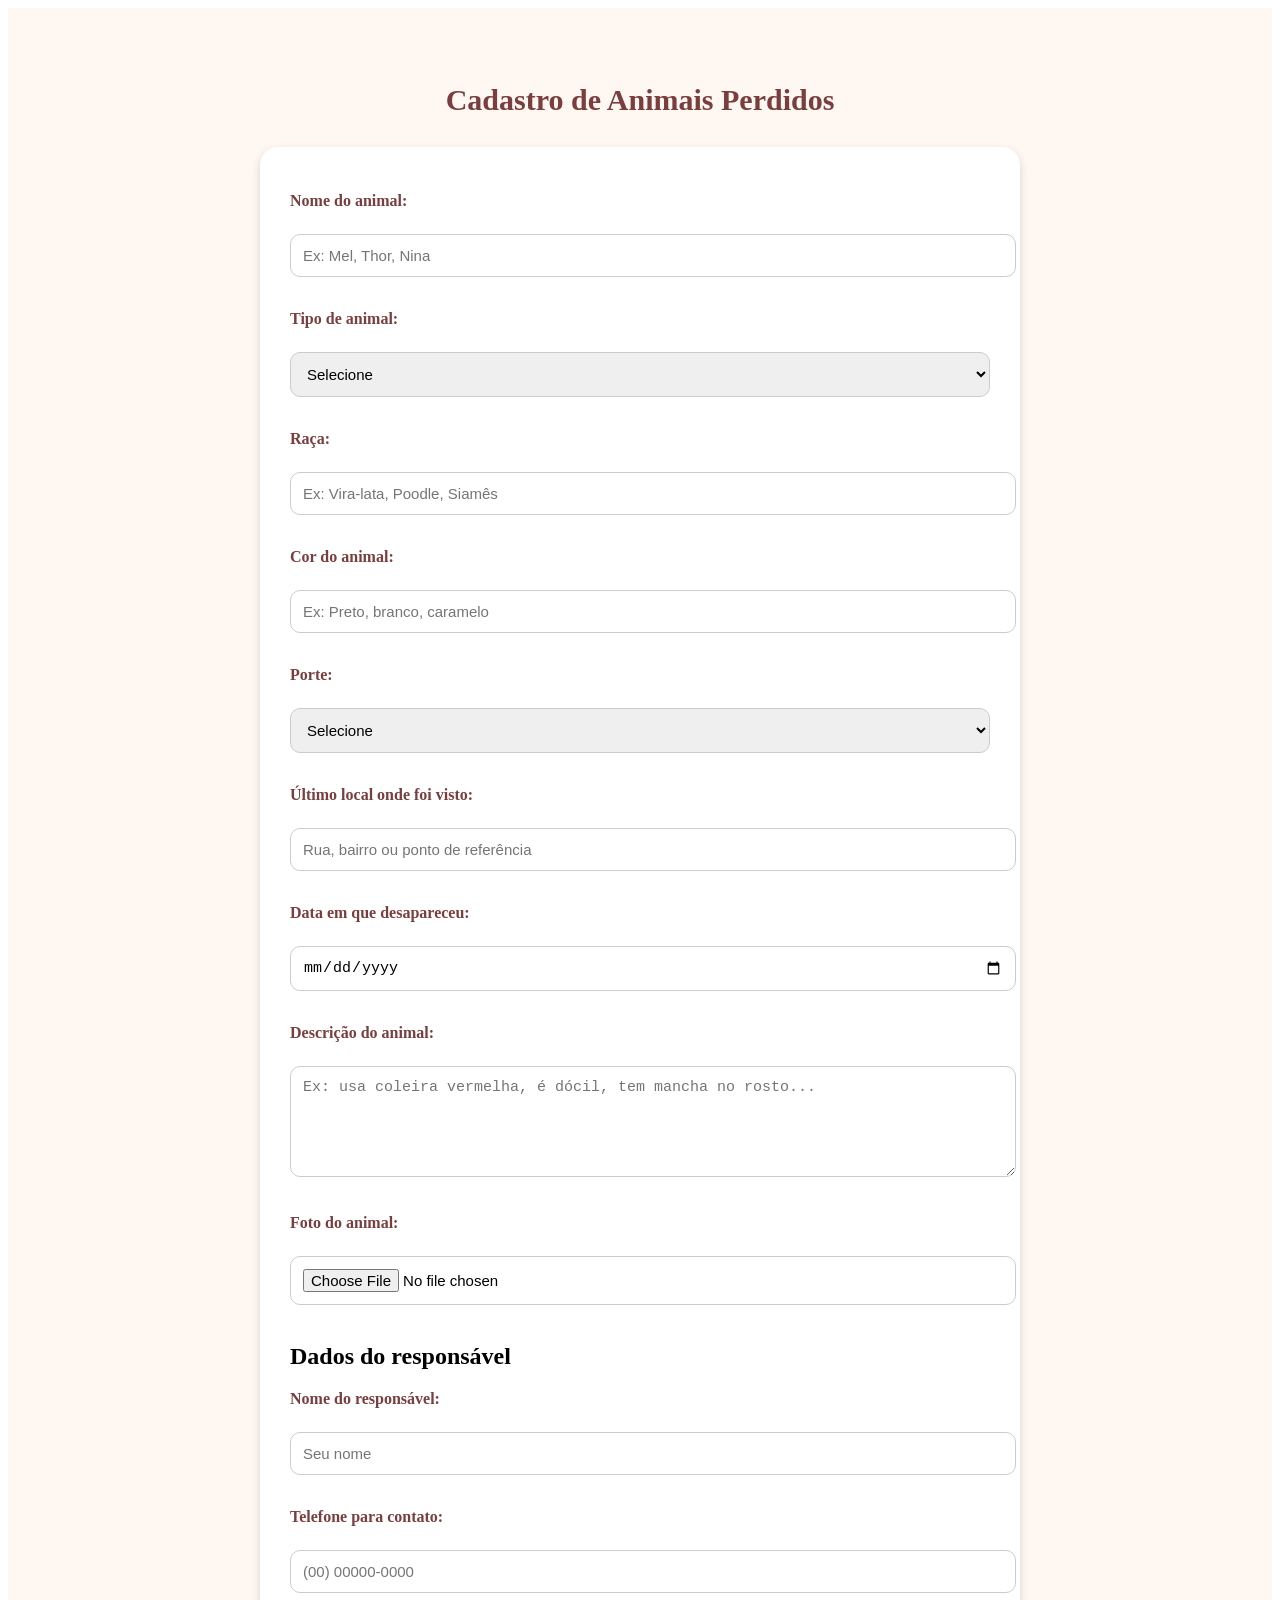
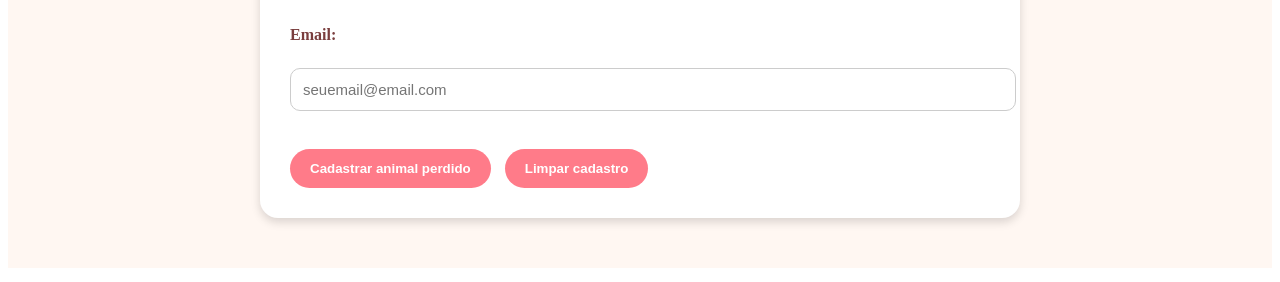
==== cadastro.html @ 894e1637 "pagina inicial e cadastro integrados" ====
<!DOCTYPE html>
<html lang="pt-br">
<head>
    <meta charset="UTF-8">
    <meta name="viewport" content="width=device-width, initial-scale=1.0">
    <link rel="stylesheet" href="cadastro.css">
    <title>Cadastro</title>
</head>
<body>
  <section id="cadastroAnimal">
    <h1>Cadastro de Animais Perdidos</h1>
    <form>
      <div>
        <label for="nomeAnimal">Nome do animal:</label><br>
        <input type="text" id="nomeAnimal" name="nomeAnimal" placeholder="Ex: Mel, Thor, Nina">
      </div>
      <br>
      <div>
        <label for="tipoAnimal">Tipo de animal:</label><br>
        <select id="tipoAnimal" name="tipoAnimal">
          <option value="">Selecione</option>
          <option value="cachorro">Cachorro</option>
          <option value="gato">Gato</option>
          <option value="outro">Outro</option>
        </select>
      </div>
      <br>
      <div>
        <label for="raca">Raça:</label><br>
        <input type="text" id="raca" name="raca" placeholder="Ex: Vira-lata, Poodle, Siamês">
      </div>
      <br>
      <div>
        <label for="cor">Cor do animal:</label><br>
        <input type="text" id="cor" name="cor" placeholder="Ex: Preto, branco, caramelo">
      </div>
      <br>
      <div>
        <label for="porte">Porte:</label><br>
        <select id="porte" name="porte">
          <option value="">Selecione</option>
          <option value="pequeno">Pequeno</option>
          <option value="medio">Médio</option>
          <option value="grande">Grande</option>
        </select>
      </div>
      <br>
      <div>
        <label for="localPerdido">Último local onde foi visto:</label><br>
        <input type="text" id="localPerdido" name="localPerdido" placeholder="Rua, bairro ou ponto de referência">
      </div>
      <br>
      <div>
        <label for="dataPerdido">Data em que desapareceu:</label><br>
        <input type="date" id="dataPerdido" name="dataPerdido">
      </div>
      <br>
      <div>
        <label for="descricao">Descrição do animal:</label><br>
        <textarea id="descricao" name="descricao" rows="5" cols="40" placeholder="Ex: usa coleira vermelha, é dócil, tem mancha no rosto..."></textarea>
      </div>
      <br>
      <div>
        <label for="fotoAnimal">Foto do animal:</label><br>
        <input type="file" id="fotoAnimal" name="fotoAnimal">
      </div>
      <br>
      <h2>Dados do responsável</h2>
      <div>
        <label for="nomeResponsavel">Nome do responsável:</label><br>
        <input type="text" id="nomeResponsavel" name="nomeResponsavel" placeholder="Seu nome">
      </div>

      <br>
      <div>
        <label for="telefone">Telefone para contato:</label><br>
        <input type="tel" id="telefone" name="telefone" placeholder="(00) 00000-0000">
      </div>
      <br>
      <div>
        <label for="email">Email:</label><br>
        <input type="email" id="email" name="email" placeholder="seuemail@email.com">
      </div>
      <br>
      <button type="submit">Cadastrar animal perdido</button>
      <button type="reset">Limpar cadastro</button>
    </form>
  </section>
</body>
---- cadastro.css ----
#cadastroAnimal {
  background-color: #fff7f2;
  padding: 50px 8%;
  text-align: center;
}

#cadastroAnimal h1 {
  color: #7a3e3e;
  font-size: 30px;
  margin-bottom: 30px;
}

#cadastroAnimal form {
  max-width: 700px;
  margin: 0 auto;
  background-color: white;
  padding: 30px;
  border-radius: 18px;
  box-shadow: 0 4px 10px rgba(0, 0, 0, 0.15);
  text-align: left;
}

#cadastroAnimal label {
  font-weight: bold;
  color: #7a3e3e;
  display: block;
  margin-top: 15px;
}

#cadastroAnimal input,
#cadastroAnimal select,
#cadastroAnimal textarea {
  width: 100%;
  padding: 12px;
  margin-top: 6px;
  border: 1px solid #ccc;
  border-radius: 10px;
  font-size: 15px;
}

#cadastroAnimal textarea {
  resize: vertical;
}

#cadastroAnimal button {
  background-color: #ff7b89;
  color: white;
  border: none;
  padding: 12px 20px;
  border-radius: 25px;
  cursor: pointer;
  font-weight: bold;
  margin-top: 20px;
  margin-right: 10px;
}

#cadastroAnimal button:hover {
  background-color: #e85d75;
}

@media (max-width: 768px) {
  #cadastroAnimal form {
    width: 95%;
    padding: 20px;
  }
}
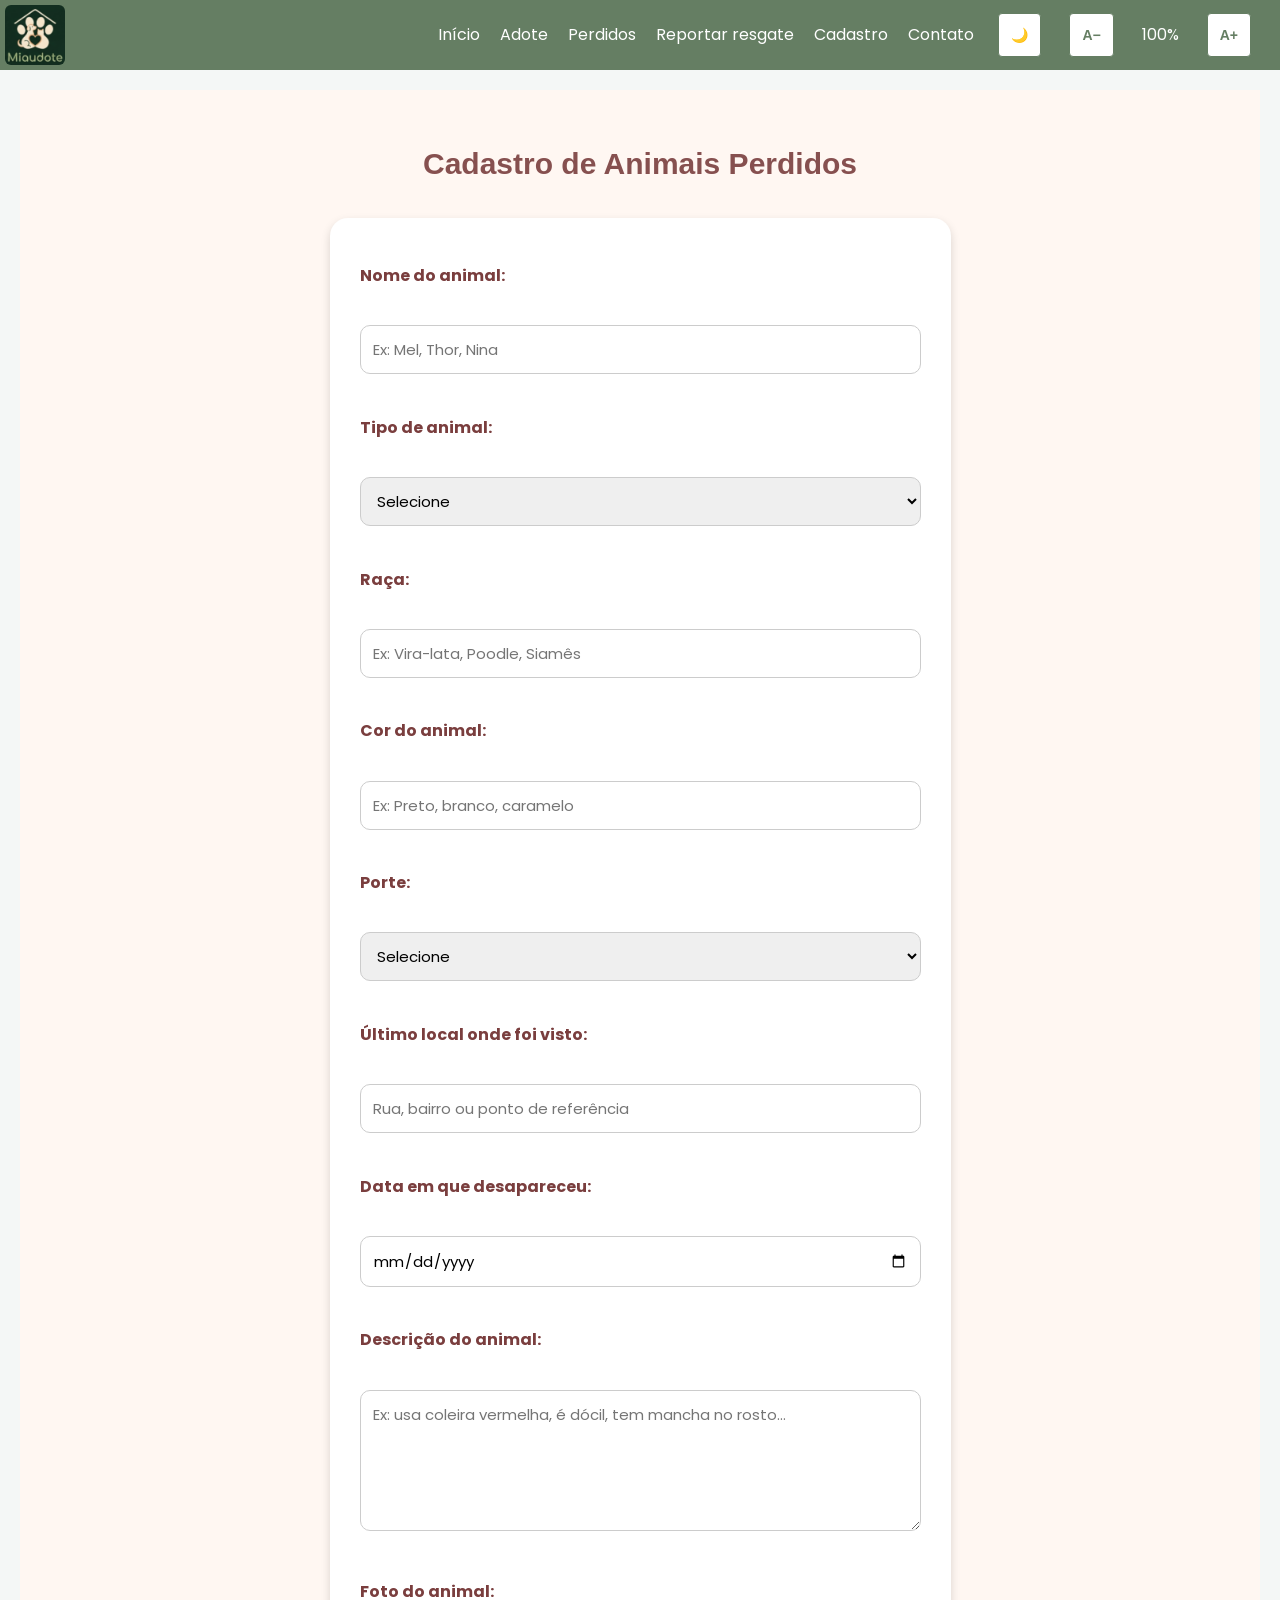
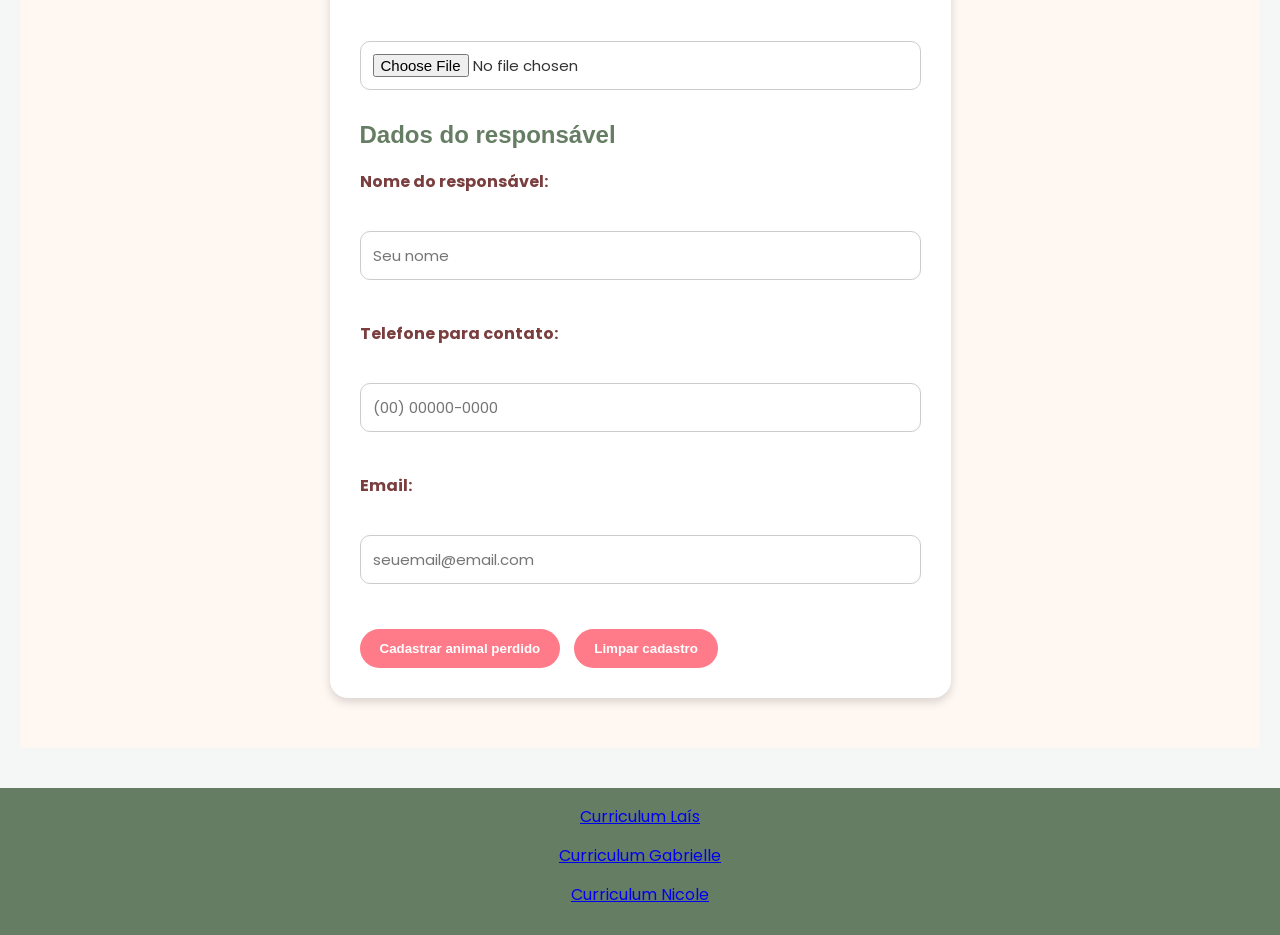
==== commit 8a1b9cbb: "Inserção de recursos de acessibilidade, implemento de funcionalidade de botões e correção de respons" ====
--- a/cadastro.html
+++ b/cadastro.html
@@ -3,13 +3,33 @@
 <head>
     <meta charset="UTF-8">
     <meta name="viewport" content="width=device-width, initial-scale=1.0">
+    <link rel="stylesheet" href="style.css">
     <link rel="stylesheet" href="cadastro.css">
+    <link rel="stylesheet" href="acessibilidade.css">
     <title>Cadastro</title>
 </head>
 <body>
+  <header>
+    <img class="logo" src="imagens/logo2.png" alt="Miaudota">
+    <nav>
+      <ul>
+        <li><a href="index.html">Início</a></li>
+        <li><a href="index.html#adote">Adote</a></li>
+        <li><a href="index.html#perdidos">Perdidos</a></li>
+        <li><a href="index.html#resgate">Reportar resgate</a></li>
+        <li><a href="cadastro.html">Cadastro</a></li>
+        <li><a href="index.html#contato">Contato</a></li>
+        <li><button class="btn-acessibilidade" onclick="alternarTema()" id="btn-tema" aria-label="Alternar tema claro/escuro e alto contraste">🌙</button></li>
+        <li><button class="btn-acessibilidade" onclick="diminuirFonte()" aria-label="Diminuir tamanho da fonte">A−</button></li>
+        <li><span id="status-fonte" style="margin: 0 4px; color: white;">100%</span></li>
+        <li><button class="btn-acessibilidade" onclick="aumentarFonte()" aria-label="Aumentar tamanho da fonte">A+</button></li>
+     </ul>
+    </nav>
+  </header>
+  <main>
   <section id="cadastroAnimal">
     <h1>Cadastro de Animais Perdidos</h1>
-    <form>
+    <form action="login.html">
       <div>
         <label for="nomeAnimal">Nome do animal:</label><br>
         <input type="text" id="nomeAnimal" name="nomeAnimal" placeholder="Ex: Mel, Thor, Nina">
@@ -86,4 +106,13 @@
       <button type="reset">Limpar cadastro</button>
     </form>
   </section>
+  </main>
+  <footer>
+    <p><a href="https://rochalais.github.io/front_end/" target="_blank">Curriculum Laís</a></p>
+    <p><a href="https://brieossa-dev.github.io/briossa-dev.github.io/" target="_blank">Curriculum Gabrielle</a></p>
+    <p><a href="https://niicolegimenez.github.io/NicoleGimenez.github.io/" target="_blank">Curriculum Nicole</a></p>
+  </footer>
+  
+  <script src="codigo.js"></script>
 </body>
+</html>
--- a/style.css
+++ b/style.css
@@ -0,0 +1,341 @@
+@import url('https://fonts.googleapis.com/css2?family=Cause:wght@400;700&family=Poppins:wght@100;400&display=swap');
+*{
+  margin: 0;
+  padding: 0;
+  box-sizing: border-box;
+}
+
+h1 {
+  font-family: "Cause", sans-serif;
+  font-size: 3vw;
+  color: #657E63;
+  opacity: 0.9;
+  margin-bottom: 5px;
+}
+
+h2 {
+  font-family: "Cause", sans-serif;
+}
+
+body {
+  font-family: "Poppins", sans-serif;
+  background-color: #F4F2E9;
+  color: #333;
+}
+
+header {
+  background-color: #657E63;
+  width: 100%;
+  padding: 5px;
+  display: flex;
+  align-items: center;
+  justify-content: space-between;
+}
+
+header ul {
+  list-style: none;
+  display: flex;
+  gap: 20px;
+  margin-right: 20px;
+  background-color: #657E63;
+}
+
+header a {
+  color: #333;
+  text-decoration: none;
+}
+
+header a:hover {
+  color: #4d664d;
+}
+
+.logo {
+  width: 60px;
+  height: 60px;
+  margin-left: 0px;
+  border-radius: 10%;
+}
+
+section {
+  width: 100%;
+  display: flex;
+  flex-direction: column;
+  padding: 4%;
+}
+
+.secao1 {
+  background-image: url('imagens/bannersite.png');
+  background-size: cover;
+  background-position: center;
+  height: 75vh;
+  align-items: flex-start;
+  justify-content: flex-end;
+  padding: 20px;
+}
+
+.secao1 .conteudo-secao1 {
+  display: flex;
+  flex-direction: column;
+  justify-content: flex-start;
+  align-items: center;
+  background-color: rgba(255, 255, 255, 0.7);
+  border-radius: 10px;
+  padding: 10px;
+}
+
+.secao1 p {
+  font-size: 2vw;
+  color: #333;
+  opacity: 0.9;
+  margin-bottom: 10px;
+}
+
+.secao1 .botoessecao1 {
+  display: flex;
+  flex-direction: row;
+  gap: 15px;
+  align-items: center;
+}
+
+.secao1 .botoessecao1 button {
+  padding: 10px 20px;
+  font-size: 1.2vw;
+  color: #fff;
+  background-color: #657E63;
+  border: none;
+  border-radius: 5px;
+  cursor: pointer;
+  transition: background-color 0.3s ease;
+}
+
+.secao1 .botoessecao1 button:hover {
+  background-color: #4d664d;
+  opacity: 1;
+}
+
+  .titulosecao2 {
+    font-size: 52px;
+    font-weight: 500;
+    color: #333;
+    text-align: center;
+    background-color: rgba(148, 173, 146, 0.5);
+    border-radius: 30px;
+    padding: 10px 30px ;
+    margin: 20px 0;
+    width: 100%;
+}
+
+.secao2 {
+  align-items: center;
+  background-color: #F4F2E9;
+  padding: 20px;
+}
+
+.secao2 .divCards {
+  display: flex;
+  flex-wrap: wrap;
+  gap: 20px;
+  justify-content: center;
+  flex-direction: row;
+}
+
+.secao2 .divCards .card {
+  background-color: #f9f9f9;
+  border-radius: 10px;
+  box-shadow: 0 4px 8px rgba(0, 0, 0, 0.1);
+  width: 32%;
+  padding: 15px;
+  text-align: center;
+  justify-content: center;
+}
+
+.secao2 .divCards .card img {
+  width: 100%;
+  height: auto;
+  border-radius: 10px;
+  margin-bottom: 10px;
+  max-width: 500px;
+}
+
+.secao2 .divCards .card h3 {
+  font-size: 1.5vw;
+  color: #333;
+  margin-bottom: 5px;
+}
+
+.secao2 .divCards .card p {
+  font-size: 1vw;
+  color: #666;
+  margin-bottom: 10px;
+}
+
+.secao2 .divCards .card button {
+  padding: 10px 20px;
+  font-size: 1vw;
+  color: #fff;
+  background-color: #657E63;
+  border: none;
+  border-radius: 5px;
+  cursor: pointer;
+}
+
+.secao2 .divCards .card button:hover {
+  background-color: #4d664d;
+  opacity: 1;
+}
+
+.secao3 {
+  padding: 20px;
+}
+
+.secao3 .titulo-secao3 {
+  font-size: 52px;
+  font-weight: 500;
+  color: #333;
+  text-align: center;
+  background-color: rgba(148, 173, 146, 0.5);
+  border-radius: 30px;
+  padding: 10px 30px;
+  margin: 20px 0;
+  width: 100%;
+}
+
+.secao3 .divCards {
+  display: flex;
+  flex-wrap: wrap;
+  gap: 20px;
+  justify-content: center;
+  flex-direction: row;
+}
+
+.secao3 .card {
+  background-color: #f9f9f9;
+  border-radius: 10px;
+  box-shadow: 0 4px 8px rgba(0, 0, 0, 0.1);
+  width: 32%;
+  padding: 15px;
+  text-align: center;
+  justify-content: center;
+}
+
+.secao3 .card img {
+  width: 100%;
+  height: auto;
+  border-radius: 10px;
+  margin-bottom: 10px;
+  max-width: 500px;
+}
+
+.secao3 .card button {
+  padding: 10px 20px;
+  font-size: 1vw;
+  color: #fff;
+  background-color: #657E63;
+  border: none;
+  border-radius: 5px;
+  cursor: pointer;
+}
+
+.secao3 .card button:hover {
+  background-color: #4d664d;
+  opacity: 1;
+}
+
+.secao4 {
+  padding: 20px;
+  align-items: center;
+}
+
+.secao4 .titulo-secao4 {
+  font-size: 52px;
+  font-weight: 500;
+  color: #333;
+  text-align: center;
+  background-color: rgba(148, 173, 146, 0.5);
+  border-radius: 30px;
+  padding: 10px 30px;
+  margin: 20px 0;
+  width: 100%;
+}
+
+.secao4 .botoessecao4 {
+  display: flex;
+  justify-content: center;
+  gap: 30px;
+  flex-direction: row;
+}
+
+.secao4 .botoessecao4 button {
+  padding: 30px 20px;
+  font-size: 30px;
+  color: #fff;
+  background-color: #657E63;
+  border: none;
+  border-radius: 5px;
+  cursor: pointer;
+  width: 32%;
+}
+
+.secao4 .botoessecao4 button:hover {
+  background-color: #4d664d;
+  opacity: 1;
+}
+
+.secao5 {
+  padding: 20px;
+  align-items: center;
+}
+
+.secao5 .titulosecao5 {
+  font-size: 52px;
+  font-weight: 500;
+  color: #333;
+  text-align: center;
+  background-color: rgba(148, 173, 146, 0.5);
+  border-radius: 30px;
+  padding: 10px 30px;
+  margin: 20px 0;
+  width: 100%;
+}
+
+.secao5 .divCards {
+  display: flex;
+  gap: 20px;
+  justify-content: center;
+  flex-direction: row;
+  margin-bottom: 30px;
+}
+
+.secao5 .divCards .card {
+  background-color: #f9f9f9;
+  border-radius: 10px;
+  box-shadow: 0 4px 8px rgba(0, 0, 0, 0.1);
+  width: 300px;
+  padding: 15px;
+  text-align: center;
+  justify-content: center;
+}
+
+.secao5 .divCards .card h3 {
+  font-size: 1.5vw;
+  color: #333;
+  margin-bottom: 5px;
+}
+
+.secao5 .divCards .card p {
+  font-size: 1vw;
+  color: #666;
+  margin-bottom: 10px;
+}
+
+.secao5 .contatos {
+  display: flex;
+  flex-direction: column;
+  align-items: center;
+}
+
+.secao5 .contatos p {
+  display: flex;
+  align-items: center;
+  gap: 4px;
+}
--- a/acessibilidade.css
+++ b/acessibilidade.css
@@ -0,0 +1,323 @@
+:root {
+    --cor-fundo: #f4f7f6;
+    --cor-texto: #333;
+    --cor-primaria: #657E63;
+    --cor-secundaria: #8bae7a;
+    --cor-branco: #ffffff;
+    --cor-texto-claro: #ffffff;
+}
+
+body.dark {
+    --cor-fundo: #1a1a1a;
+    --cor-texto: #e4e4e4;
+    --cor-primaria: #4a7c59;
+    --cor-secundaria: #8bae7a;
+    --cor-branco: #1e1e1e;
+}
+
+body.contraste-7-1 {
+    background-color: #000000 !important;
+    color: #ffff66 !important;
+}
+
+body.contraste-7-1 * {
+    background-color: #000000 !important;
+    color: #ffff66 !important;
+    border-color: #ffff66 !important;
+}
+
+body.contraste-7-1 header {
+    background-color: #111111 !important;
+    color: #ffff66 !important;
+}
+
+body.contraste-7-1 footer {
+    background-color: #111111 !important;
+    color: #ffff66 !important;
+}
+
+body.contraste-7-1 button,
+body.contraste-7-1 a {
+    background-color: #000000 !important;
+    color: #ffff66 !important;
+    outline: 3px solid #ffff66 !important;
+    outline-offset: 2px !important;
+}
+
+body.contraste-7-1 button:hover,
+body.contraste-7-1 a:hover {
+    background-color: #1a1a1a !important;
+    outline: 3px solid #ffff00 !important;
+}
+
+body.contraste-7-1 h1,
+body.contraste-7-1 h2,
+body.contraste-7-1 h3 {
+    color: #ffff66 !important;
+}
+
+body.contraste-7-1 input,
+body.contraste-7-1 textarea,
+body.contraste-7-1 select {
+    background-color: #000000 !important;
+    color: #ffff66 !important;
+    border: 2px solid #ffff66 !important;
+}
+
+* {
+    margin: 0;
+    padding: 0;
+    box-sizing: border-box;
+}
+
+html {
+    font-size: 16px;
+    transition: font-size 0.3s ease;
+}
+
+body {
+    font-family: "Poppins", sans-serif;
+    background-color: var(--cor-fundo);
+    color: var(--cor-texto);
+    line-height: 1.6;
+    display: flex;
+    flex-direction: column;
+    min-height: 100vh;
+    transition: background-color 0.3s ease, color 0.3s ease;
+}
+
+header {
+    background-color: var(--cor-primaria);
+    width: 100%;
+    padding: 5px;
+    display: flex;
+    align-items: center;
+    justify-content: space-between;
+    transition: background-color 0.3s ease;
+}
+
+header ul {
+    list-style: none;
+    display: flex;
+    gap: 20px;
+    margin-right: 20px;
+    align-items: center;
+}
+
+header a {
+    color: var(--cor-texto-claro);
+    text-decoration: none;
+    transition: opacity 0.3s ease;
+}
+
+header a:hover {
+    opacity: 0.8;
+}
+
+header button {
+    background: none;
+    border: none;
+    font-size: 18px;
+    cursor: pointer;
+    padding: 5px 10px;
+    border-radius: 4px;
+    transition: background-color 0.3s ease;
+}
+
+header button:hover {
+    background-color: rgba(0, 0, 0, 0.1);
+}
+
+.btn-acessibilidade {
+    padding: 8px 12px;
+    margin: 0 4px;
+    border: 1px solid var(--cor-primaria);
+    background-color: var(--cor-branco);
+    color: var(--cor-primaria);
+    border-radius: 4px;
+    font-size: 14px;
+    cursor: pointer;
+    transition: all 0.3s ease;
+    font-weight: 600;
+    min-height: 44px;
+}
+
+.btn-acessibilidade:hover {
+    background-color: var(--cor-primaria);
+    color: var(--cor-texto-claro);
+    transform: translateY(-2px);
+}
+
+.btn-acessibilidade:focus {
+    outline: 3px solid var(--cor-primaria);
+    outline-offset: 2px;
+}
+
+body.contraste-7-1 .btn-acessibilidade {
+    background-color: #000000 !important;
+    color: #ffff66 !important;
+    border-color: #ffff66 !important;
+}
+
+body.contraste-7-1 .btn-acessibilidade:hover {
+    background-color: #1a1a1a !important;
+    color: #ffff00 !important;
+}
+
+/* Sincroniza aria-pressed com estilo (conforme PDF) */
+.btn-acessibilidade[aria-pressed="true"] {
+    background-color: var(--cor-primaria);
+    color: var(--cor-texto-claro);
+}
+
+body.contraste-7-1 .btn-acessibilidade[aria-pressed="true"] {
+    background-color: #1a1a1a !important;
+    color: #ffff00 !important;
+    border-color: #ffff00 !important;
+}
+
+.acessibilidade-info {
+    display: flex;
+    align-items: center;
+    gap: 10px;
+    margin-left: auto;
+    font-size: 12px;
+    color: var(--cor-texto-claro);
+}
+
+.acessibilidade-info span {
+    background-color: rgba(0, 0, 0, 0.2);
+    padding: 2px 8px;
+    border-radius: 3px;
+}
+
+main {
+    flex: 1;
+    padding: 20px;
+}
+
+section {
+    margin-bottom: 20px;
+}
+
+h1 {
+    font-size: 2rem;
+    color: var(--cor-primaria);
+    margin-bottom: 15px;
+    transition: color 0.3s ease;
+}
+
+h2 {
+    font-size: 1.5rem;
+    color: var(--cor-primaria);
+    margin-bottom: 10px;
+    transition: color 0.3s ease;
+}
+
+h3 {
+    font-size: 1.2rem;
+    color: var(--cor-primaria);
+    margin-bottom: 8px;
+    transition: color 0.3s ease;
+}
+
+p {
+    margin-bottom: 10px;
+    line-height: 1.8;
+}
+
+.card {
+    background-color: var(--cor-branco);
+    border: 1px solid #ddd;
+    border-radius: 8px;
+    padding: 15px;
+    margin-bottom: 15px;
+    transition: all 0.3s ease;
+}
+
+.card:hover {
+    box-shadow: 0 4px 8px rgba(0, 0, 0, 0.1);
+}
+
+body.contraste-7-1 .card {
+    background-color: #111111 !important;
+    border-color: #ffff66 !important;
+}
+
+input,
+textarea,
+select {
+    font-size: 16px;
+    padding: 8px;
+    border: 2px solid var(--cor-primaria);
+    border-radius: 4px;
+    font-family: inherit;
+    min-height: 44px;
+    transition: border-color 0.3s ease;
+}
+
+input:focus,
+textarea:focus,
+select:focus {
+    outline: 3px solid var(--cor-primaria);
+    outline-offset: 2px;
+    border-color: var(--cor-secundaria);
+}
+
+label {
+    display: block;
+    margin-bottom: 5px;
+    font-weight: 600;
+    color: var(--cor-texto);
+}
+
+footer {
+    background-color: var(--cor-primaria);
+    color: var(--cor-texto-claro);
+    text-align: center;
+    padding: 15px;
+    margin-top: auto;
+    transition: background-color 0.3s ease;
+}
+
+@media (max-width: 768px) {
+    header {
+        flex-direction: column;
+        gap: 10px;
+    }
+    
+    header ul {
+        margin-right: 0;
+        justify-content: center;
+        flex-wrap: wrap;
+    }
+    
+    .acessibilidade-info {
+        margin-left: 0;
+        justify-content: center;
+    }
+    
+    main {
+        padding: 15px;
+    }
+    
+    h1 {
+        font-size: 1.5rem;
+    }
+    
+    h2 {
+        font-size: 1.2rem;
+    }
+}
+
+@media print {
+    .btn-acessibilidade,
+    .acessibilidade-info {
+        display: none;
+    }
+    
+    body.contraste-7-1 {
+        background-color: white !important;
+        color: black !important;
+    }
+}
